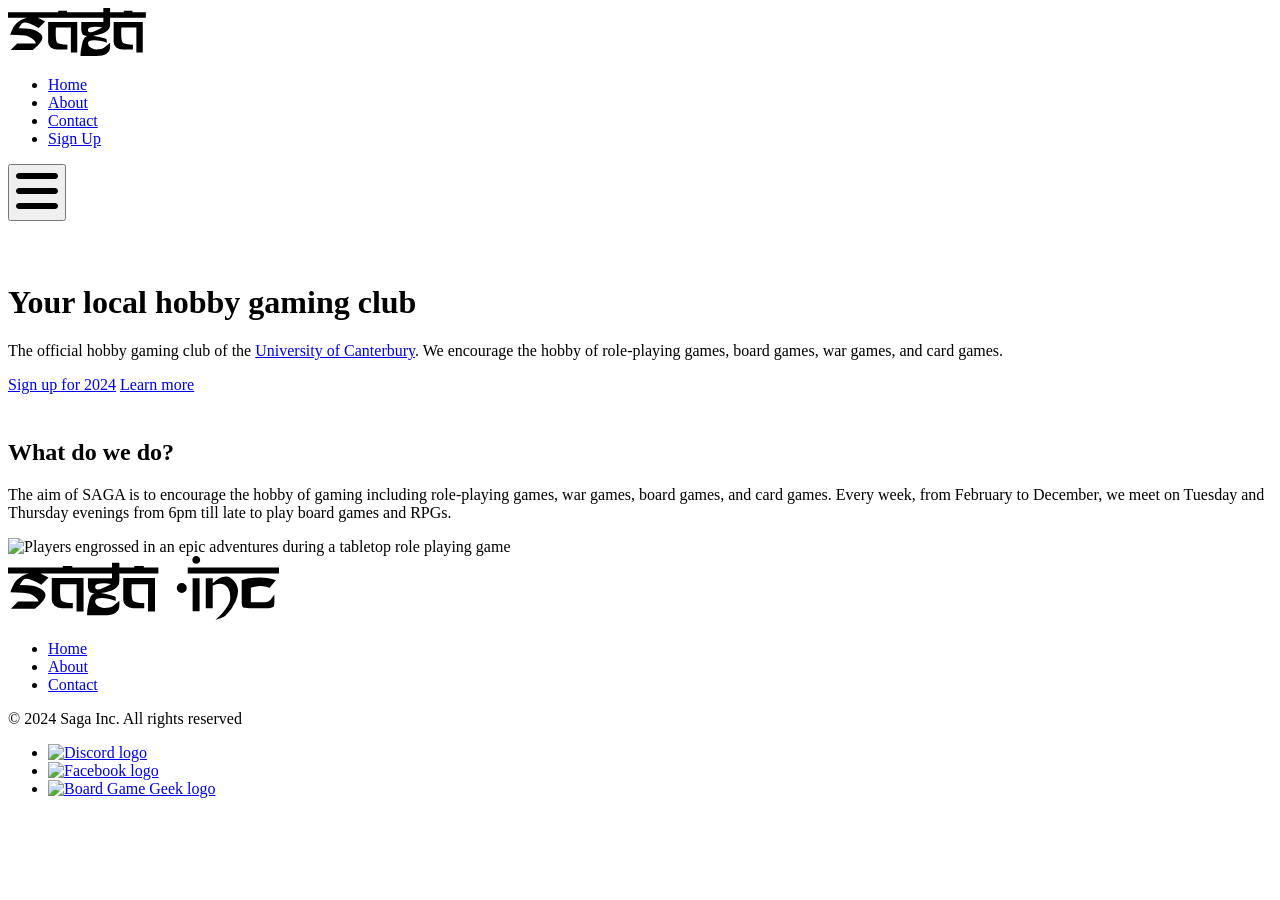
==== 2024index.html @ 4c7de3df "Updated file names Changed names of 2024 website files to keep as refernence." ====
<!DOCTYPE html>
<html lang="en">

<head>
    <meta charset="UTF-8">
    <meta name="viewport" content="width=device-width, initial-scale=1.0">
    <meta name="color-scheme" content="dark light">
    <meta name="theme-color" content="#1e1e1e">
    <title>Saga - Home</title>
    <link rel="preconnect" href="https://fonts.googleapis.com">
    <link rel="preconnect" href="https://fonts.gstatic.com" crossorigin>
    <link href="https://fonts.googleapis.com/css2?family=Permanent+Marker&family=Varela&display=swap" rel="stylesheet">
    <link rel="apple-touch-icon" sizes="180x180" href="apple-touch-icon.png">
    <link rel="mask-icon" href="safari-pinned-tab.svg" color="#5bbad5">
    <link rel="icon" href="favicon.svg" type="image/svg+xml">
    <link rel="manifest" href="site.webmanifest">
    <link rel="stylesheet" href="style.css">
</head>

<body>
    <dialog class="mobile-menu" id="mobile-menu">
        <div class="actions">
            <button onclick="setMobileMenuOpen(false)">
                <svg height="3rem" viewBox="0 0 384 512">
                    <path
                        d="M342.6 150.6c12.5-12.5 12.5-32.8 0-45.3s-32.8-12.5-45.3 0L192 210.7 86.6 105.4c-12.5-12.5-32.8-12.5-45.3 0s-12.5 32.8 0 45.3L146.7 256 41.4 361.4c-12.5 12.5-12.5 32.8 0 45.3s32.8 12.5 45.3 0L192 301.3 297.4 406.6c12.5 12.5 32.8 12.5 45.3 0s12.5-32.8 0-45.3L237.3 256 342.6 150.6z" />
                </svg>
            </button>
        </div>
        <nav>
            <ul class="flex-list" data-direction="column">
                <li><a href="index.html" class="nav-link" aria-current="page">Home</a></li>
                <li><a href="about.html" class="nav-link">About</a></li>
                <li><a href="contact.html" class="nav-link">Contact</a></li>
                <li><a href="https://sagainc.getqpay.com/?s=3772" class="button last">Sign Up</a></li>
            </ul>
        </nav>
    </dialog>
    <header class="header">
        <div class="split-column">
            <a href="index.html" class="logo">
                <svg height="3rem" viewBox="0 0 10.284 3.58">
                    <g transform="translate(-31.725 -85.659)">
                        <path
                            d="m33.814 88.299q-0.02722-0.16334-0.24502-0.32669-0.17696-0.12931-0.36752-0.20418-0.27905-0.10209-1.3136-0.1089 0.05445-0.16334 0.1157-0.30627 0.14973-0.34711 0.31988-0.51726 0.32669-0.3403 0.83033-0.456h-1.4293v-0.40155h2.9402v0.40155h-0.72144q0.26543 0.1157 0.55129 0.28585l-0.48323 0.48323q-0.73505-0.40836-1.0617-0.40836-0.12931 0-0.25182 0.15654-0.08167 0.13612-0.17015 0.27224 0.61935 0 0.87117 0.04764 0.47642 0.08167 0.76227 0.36752 0.12931 0.12931 0.12931 0.29266 0 0.35391-0.72144 0.912h-1.6471l0.49003-0.49003zm3.0763 0.68741h-0.47642v-1.8716h-1.1162q-0.01361 0.21099-0.01361 0.42878 0 0.61934 0.12251 0.71463 0.17015 0.12931 0.74866 0.14973v0.34711h-0.76227q-0.27224 0-0.47642-0.15654-0.19737-0.15654-0.19737-0.39475v-1.5041h2.1711zm-1.4156-3.1171h0.64657v0.1089h1.0005v0.40155h-2.6339v-0.40155h0.98687zm3.2941 1.2319q-0.24502-0.04084-0.46961-0.04084-0.61254 0-0.61254 0.2246 0 0.19057 0.18376 0.19057 0.25182 0 0.89839-0.37433zm0.06806-1.4429h0.50364v0.31988h0.2246v0.40155h-0.2246v0.53767q0 0.36752-0.40836 0.5717-0.27905 0.13612-0.86436 0.23821 0.27905 0.05445 0.47642 0.10209 0.49003 0.1089 0.54448 0.17696v0.25182q-0.14293-0.07487-0.41517-0.13612-0.29266-0.06125-0.53087-0.06125-0.456 0-0.456 0.21779 0 0.21099 0.2246 0.35391 0.18376 0.1157 0.38114 0.1157 0.42197 0 0.59212-0.1157 0.2314-0.19057 0.456-0.38114v0.29946q0 0.68741-1.0481 0.68741h-1.157q-0.01361-0.29266 0.07487-0.69421 0.08848-0.39475 0.08848-0.40155 0.1157-0.32669 0.33349-0.40155-0.10209-0.01361-0.19737-0.03403-0.09528-0.02042-0.14973-0.09528-0.04764-0.08167-0.09528-0.29266v-0.61254h1.6471v-0.32669h-1.9057v-0.40155h1.9057zm2.9402 3.3281h-0.47642v-1.8716h-1.1162q-0.01361 0.21099-0.01361 0.42878 0 0.61934 0.12251 0.71463 0.17015 0.12931 0.74866 0.14973v0.34711h-0.76227q-0.27224 0-0.47642-0.15654-0.19737-0.15654-0.19737-0.39475v-1.5041h2.1711zm-1.4156-3.1171h0.64657v0.1089h1.0005v0.40155h-2.6339v-0.40155h0.98687z"
                            aria-label="saga" />
                    </g>
                </svg>
            </a>
            <nav class="nav-menu">
                <ul class="flex-list desktop">
                    <li><a href="index.html" class="nav-link" aria-current="page">Home</a></li>
                    <li><a href="about.html" class="nav-link">About</a></li>
                    <li><a href="contact.html" class="nav-link">Contact</a></li>
                    <li><a href="https://sagainc.getqpay.com/?s=3772" class="button">Sign Up</a></li>
                </ul>
                <button class="mobile" onclick="setMobileMenuOpen(true)">
                    <svg height="3rem"
                        viewBox="0 0 448 512"><!--!Font Awesome Free 6.5.1 by @fontawesome - https://fontawesome.com License - https://fontawesome.com/license/free Copyright 2024 Fonticons, Inc.-->
                        <path
                            d="M0 96C0 78.3 14.3 64 32 64H416c17.7 0 32 14.3 32 32s-14.3 32-32 32H32C14.3 128 0 113.7 0 96zM0 256c0-17.7 14.3-32 32-32H416c17.7 0 32 14.3 32 32s-14.3 32-32 32H32c-17.7 0-32-14.3-32-32zM448 416c0 17.7-14.3 32-32 32H32c-17.7 0-32-14.3-32-32s14.3-32 32-32H416c17.7 0 32 14.3 32 32z" />
                    </svg>
                </button>
            </nav>
        </div>
    </header>
    <img height="512px" src="background-header-md.png" alt="" class="wide background header">
    <div class="content two-columns" style="margin-block: 5vh;">
        <h1 class="h1">
            <span class="accent-color">Your local</span> hobby gaming club
        </h1>
        <p>The official hobby gaming club of the <a href="https://www.canterbury.ac.nz/" class="subtle-link">University
                of Canterbury</a>. We
            encourage
            the hobby of role-playing games, board games, war games, and card games.</p>
        <div class="actions">
            <a href="https://sagainc.getqpay.com/?s=3772" class="button" data-style="highlight">Sign up for 2024</a>
            <a href="about.html" class="button" data-style="accent">Learn more</a>
        </div>
    </div>
    <main>
        <div class="two-columns">
            <div class="card left">
                <h2 class="h2">What do we do?</h2>
                <p>
                    The aim of SAGA is to encourage the hobby of gaming including role-playing games, war games, board
                    games, and card games. Every week, from February to December, we meet on Tuesday and Thursday
                    evenings from 6pm till late to play board games and RPGs.
                </p>
            </div>
            <img src="tabletop-role-playing-game.png" height="512px"
                alt="Players engrossed in an epic adventures during a tabletop role playing game" class="card right"
                data-style="naked">
        </div>
    </main>
    <div class="full footer">
        <footer class="two-columns">
            <svg height="4rem" viewBox="0 0 18.546 4.3763">
                <g transform="translate(-31.725 -85.189)">
                    <path
                        d="m33.814 88.299q-0.02722-0.16334-0.24502-0.32669-0.17696-0.12931-0.36752-0.20418-0.27905-0.10209-1.3136-0.1089 0.05445-0.16334 0.1157-0.30627 0.14973-0.34711 0.31988-0.51726 0.32669-0.3403 0.83033-0.456h-1.4293v-0.40155h2.9402v0.40155h-0.72144q0.26543 0.1157 0.55129 0.28585l-0.48323 0.48323q-0.73505-0.40836-1.0617-0.40836-0.12931 0-0.25182 0.15654-0.08167 0.13612-0.17015 0.27224 0.61935 0 0.87117 0.04764 0.47642 0.08167 0.76227 0.36752 0.12931 0.12931 0.12931 0.29266 0 0.35391-0.72144 0.912h-1.6471l0.49003-0.49003zm3.0763 0.68741h-0.47642v-1.8716h-1.1162q-0.01361 0.21099-0.01361 0.42878 0 0.61934 0.12251 0.71463 0.17015 0.12931 0.74866 0.14973v0.34711h-0.76227q-0.27224 0-0.47642-0.15654-0.19737-0.15654-0.19737-0.39475v-1.5041h2.1711zm-1.4156-3.1171h0.64657v0.1089h1.0005v0.40155h-2.6339v-0.40155h0.98687zm3.2941 1.2319q-0.24502-0.04084-0.46961-0.04084-0.61254 0-0.61254 0.2246 0 0.19057 0.18376 0.19057 0.25182 0 0.89839-0.37433zm0.06806-1.4429h0.50364v0.31988h0.2246v0.40155h-0.2246v0.53767q0 0.36752-0.40836 0.5717-0.27905 0.13612-0.86436 0.23821 0.27905 0.05445 0.47642 0.10209 0.49003 0.1089 0.54448 0.17696v0.25182q-0.14293-0.07487-0.41517-0.13612-0.29266-0.06125-0.53087-0.06125-0.456 0-0.456 0.21779 0 0.21099 0.2246 0.35391 0.18376 0.1157 0.38114 0.1157 0.42197 0 0.59212-0.1157 0.2314-0.19057 0.456-0.38114v0.29946q0 0.68741-1.0481 0.68741h-1.157q-0.01361-0.29266 0.07487-0.69421 0.08848-0.39475 0.08848-0.40155 0.1157-0.32669 0.33349-0.40155-0.10209-0.01361-0.19737-0.03403-0.09528-0.02042-0.14973-0.09528-0.04764-0.08167-0.09528-0.29266v-0.61254h1.6471v-0.32669h-1.9057v-0.40155h1.9057zm2.9402 3.3281h-0.47642v-1.8716h-1.1162q-0.01361 0.21099-0.01361 0.42878 0 0.61934 0.12251 0.71463 0.17015 0.12931 0.74866 0.14973v0.34711h-0.76227q-0.27224 0-0.47642-0.15654-0.19737-0.15654-0.19737-0.39475v-1.5041h2.1711zm-1.4156-3.1171h0.64657v0.1089h1.0005v0.40155h-2.6339v-0.40155h0.98687zm2.9062 1.5041q0-0.14293 0.09528-0.23821 0.10209-0.10209 0.24502-0.10209 0.13612 0 0.23821 0.10209 0.10209 0.09528 0.10209 0.23821 0 0.14293-0.10209 0.24502-0.10209 0.09528-0.23821 0.09528-0.14293 0-0.24502-0.09528-0.09528-0.10209-0.09528-0.24502zm1.0617-1.9125q0-0.1157 0.07487-0.19057 0.08167-0.08167 0.19057-0.08167 0.1157 0 0.19057 0.08167 0.08167 0.07487 0.08167 0.19057 0 0.1089-0.08167 0.19057-0.07487 0.07487-0.19057 0.07487-0.1089 0-0.19057-0.07487-0.07487-0.08167-0.07487-0.19057zm0.49684 1.2455v2.2528h-0.47642v-2.2528zm-0.80991-0.32669v-0.40155h1.1502v0.40155zm0.96645 0v-0.40155h2.6816v0.40155zm0.74185 0.6806q0.28585-0.25863 0.41517-0.3403 0.2314-0.12931 0.51726-0.12931 0.2314 0 0.49003 0.27224 0.28585 0.29946 0.30627 0.6806 0.02042 0.31988-0.17015 0.74866-0.2246 0.50364-0.66018 0.94603-0.09528 0.09528-0.32669 0.19737-0.19737 0.08848-0.38794 0.12931 0.46961-0.46961 0.46961-0.46961 0.46281-0.52406 0.52406-0.85756 0.02042-0.12931 0.02042-0.25863 0-0.37433-0.16334-0.61254-0.19737-0.28585-0.5649-0.28585-0.23821 0-0.46961 0.14973v1.5245h-0.47642v-2.0486h0.47642zm1.7491-1.0822h2.7973v0.40155h-2.7973zm2.5659 0.86436-0.42197 0.52406q-0.31988-0.12931-0.60573-0.12931-0.27224 0-0.6806 0.12931v0.98006h1.0073q0.20418 0 0.3403-0.16334 0.08848-0.1089 0.25863-0.35391 0.02042 0.66699-0.04084 0.80991-0.02042 0.03403-0.12931 0.07487-0.1089 0.04084-0.25182 0.04084h-1.2999q-0.08167 0-0.23821-0.02042-0.15654-0.01361-0.17015-0.02722-0.10209-0.09528-0.10209-0.31988v-1.545q0.59212-0.18376 1.2319-0.18376 0.62615 0 1.1026 0.18376z"
                        aria-label="saga inc" />
                </g>

            </svg>
            <nav>
                <ul class="flex-list">
                    <li><a href="index.html" class="nav-link" aria-current="page">Home</a></li>
                    <li><a href="about.html" class="nav-link">About</a></li>
                    <li><a href="contact.html" class="nav-link">Contact</a></li>
                </ul>
            </nav>
            <p>© 2024 Saga Inc. All rights reserved</p>
            <ul class="flex-list">
                <li>
                    <a href="https://discord.gg/u6eGFDhgyS">
                        <img height="48" src="icon-discord.svg" alt="Discord logo">
                    </a>
                </li>
                <li>
                    <a href="https://facebook.com/sagainc">
                        <img height="48" src="icon-facebook.svg" alt="Facebook logo">
                    </a>
                </li>
                <li>
                    <a href="https://boardgamegeek.com/user/SAGA_Christchurch">
                        <img height="48" src="icon-boardgamegeek.png" alt="Board Game Geek logo">
                    </a>
                </li>
            </ul>
        </footer>
    </div>
    <script>
        const mobileMenu = document.querySelector("#mobile-menu");
        function setMobileMenuOpen(state) {
            if (state) {
                mobileMenu.showModal();
            } else {
                mobileMenu.close();
            }
        }
    </script>
</body>

</html>
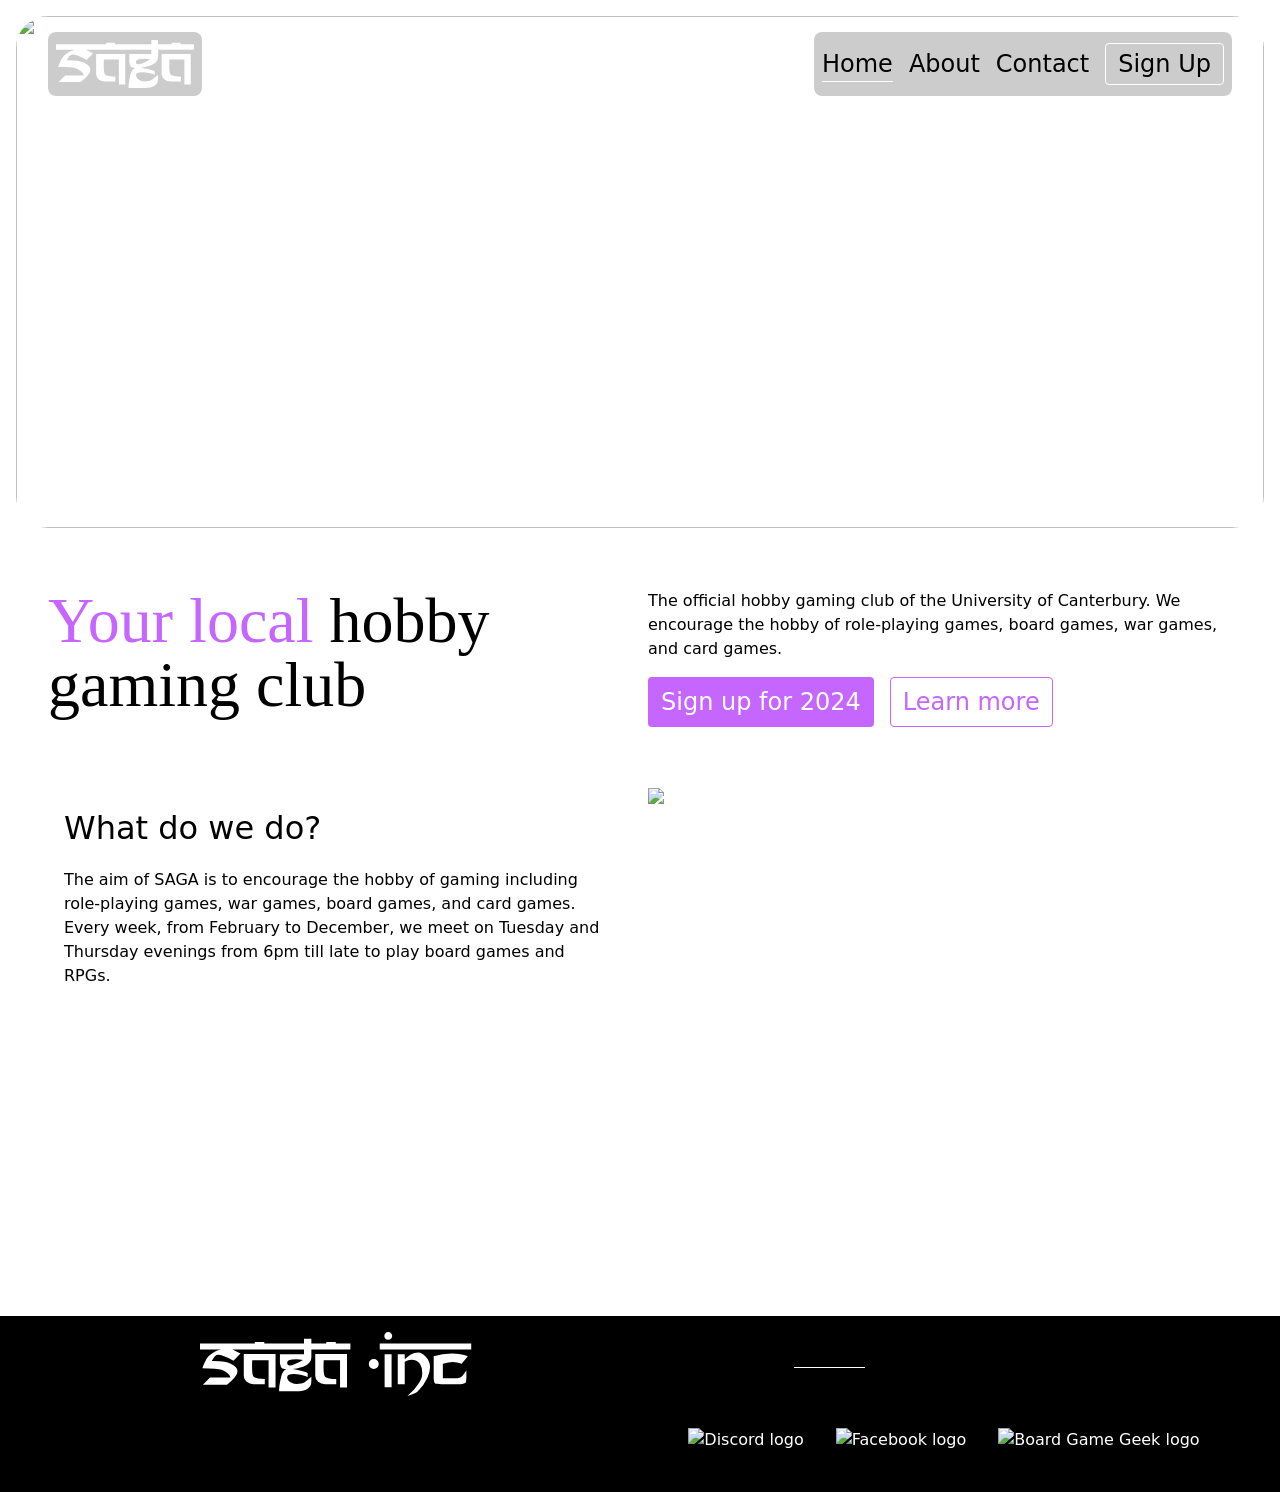
==== commit da3bc554: "Merge pull request #1 from saga-parking/saga-2026-test Saga 2026 test" ====
--- a/2024index.html
+++ b/2024index.html
@@ -14,7 +14,7 @@
     <link rel="mask-icon" href="safari-pinned-tab.svg" color="#5bbad5">
     <link rel="icon" href="favicon.svg" type="image/svg+xml">
     <link rel="manifest" href="site.webmanifest">
-    <link rel="stylesheet" href="style.css">
+    <link rel="stylesheet" href="2024style.css">
 </head>
 
 <body>
--- a/2024style.css
+++ b/2024style.css
@@ -0,0 +1,387 @@
+/* Reset */
+* {
+    box-sizing: border-box;
+    margin: 0;
+    font: inherit;
+}
+
+img,
+picture,
+video,
+canvas,
+svg {
+    display: block;
+    object-fit: contain;
+    max-width: 100%;
+    color: white;
+}
+
+:root {
+    font-family: "Varela", system-ui;
+    font-weight: 400;
+    font-style: normal;
+
+    --clr-accent: #c566ff;
+}
+
+body {
+    line-height: 1.5;
+    -webkit-font-smoothing: antialiased;
+
+    display: grid;
+    grid-template-columns: [full-start] 1rem [wide-start] 1fr [content-start] min(1184px, 100vw - 4rem) [content-end] 1fr [wide-end] 1rem [full-end];
+    grid-auto-rows: auto;
+    row-gap: 1rem;
+    margin-top: 1rem;
+    min-height: 100dvh;
+
+    @media screen and (min-width: 2048px) {
+        /* Center on ultrawides where image would stretch */
+        grid-template-columns: [full-start] 1fr [wide-start] 512px [content-start] 1184px [content-end] 512px [wide-end] 1fr [full-end];
+
+    }
+}
+
+.full {
+    grid-column: full;
+    display: grid;
+    grid-template-columns: subgrid;
+}
+
+.wide {
+    grid-column: wide;
+    display: grid;
+    grid-template-columns: subgrid;
+}
+
+.content {
+    grid-column: content;
+}
+
+header {
+    position: sticky;
+    top: 2rem;
+    margin-bottom: auto;
+}
+
+footer {
+    --_gap: 2rem;
+    justify-items: center;
+}
+
+.header {
+    grid-row: 1;
+}
+
+header,
+main,
+footer {
+    grid-column: content;
+    display: grid;
+    grid-template-columns: subgrid;
+    row-gap: 1rem;
+}
+
+.split-column {
+    display: flex;
+    justify-content: space-between;
+}
+
+.two-columns {
+    display: grid;
+    gap: var(--_gap, 1rem);
+
+    grid-template-columns: 1fr 1fr;
+    justify-items: auto;
+}
+
+@media screen and (max-width: 900px) {
+    .two-columns {
+        grid-template-columns: 1fr;
+        justify-items: center;
+    }
+}
+
+.even-columns {
+    display: grid;
+    grid-template-columns: repeat(auto-fit, minmax(35ch, 1fr));
+    gap: var(--_gap, 1rem);
+}
+
+.flex-list {
+    padding-left: 0;
+    list-style-type: none;
+    display: flex;
+    gap: var(--_gap, 1rem);
+    flex-grow: 1;
+
+    .last {
+        margin-left: auto;
+    }
+}
+
+.flex-list[data-direction="column"] {
+    flex-direction: column;
+
+    .last {
+        margin-top: auto;
+    }
+}
+
+a {
+    text-decoration: none;
+    color: currentColor;
+}
+
+svg {
+    fill: currentColor;
+}
+
+button {
+    border: transparent;
+    background-color: transparent;
+}
+
+.nav-link {
+    position: relative;
+    font-size: 1.5rem;
+}
+
+.nav-link:where(:hover, :focus-within, [aria-current="page"])::before {
+    content: '';
+    position: absolute;
+    bottom: -0.25rem;
+    width: 100%;
+    border-bottom: 1px solid white;
+}
+
+.button {
+    cursor: pointer;
+    padding: 0.25em 0.5em;
+    border-radius: 0.25rem;
+    border: 1px solid white;
+    outline-offset: 2px;
+    font-size: 1.5rem;
+
+    &:hover,
+    &:focus-visible {
+        outline: 1px solid white;
+    }
+}
+
+.button[data-style="accent"] {
+    color: var(--clr-accent);
+    border: 1px solid var(--clr-accent);
+
+    &:hover,
+    &:focus-visible {
+        outline: 1px solid var(--clr-accent);
+    }
+}
+
+.button[data-style="highlight"] {
+    background-color: var(--clr-accent);
+    color: white;
+    border: 1px solid transparent;
+
+    &:hover,
+    &:focus-visible {
+        outline: 1px solid var(--clr-accent);
+    }
+}
+
+.actions {
+    display: flex;
+    gap: 1rem;
+    margin-top: auto;
+    width: 100%;
+}
+
+.accent-color {
+    color: var(--clr-accent)
+}
+
+*:hover>.subtle-link,
+.subtle-link:focus-visible {
+    color: var(--clr-accent)
+}
+
+.subtle-link {
+    transition: color 200ms;
+    outline: none;
+}
+
+.h1 {
+    font-size: 4rem;
+    font-family: "Permanent Marker", cursive;
+    line-height: 1;
+    grid-row: span 2;
+}
+
+.h2 {
+    font-size: 2rem;
+    text-wrap: balance;
+}
+
+.card {
+    padding: 1rem;
+    border-radius: 1rem;
+    background-color: hsl(0 0% 100% / 0.2);
+
+    display: flex;
+    flex-direction: column;
+    gap: var(--_gap, 1rem);
+}
+
+.card.left {
+    border-radius: 1rem 0 0 1rem;
+}
+
+.card.right {
+    border-radius: 0 1rem 1rem 0;
+}
+
+.card[data-style="naked"] {
+    background-color: transparent;
+    padding: 0;
+}
+
+/* Specific elements */
+
+.background {
+    border-radius: 2rem;
+    object-fit: cover;
+    object-position: top;
+    width: 100%;
+}
+
+.logo,
+.nav-menu {
+    background-color: hsl(0 0% 0% / 0.2);
+    display: flex;
+    align-items: center;
+    padding: 0.5rem;
+    border-radius: 0.5rem;
+    backdrop-filter: blur(32px);
+}
+
+.logo {
+    margin-right: auto;
+}
+
+.nav-menu {
+    margin-left: auto;
+}
+
+.footer {
+    margin-top: auto;
+    background-color: black;
+    padding: 1rem;
+}
+
+.form {
+    grid-row: span 2;
+    display: grid;
+    gap: var(--_gap, 1rem);
+}
+
+.input-wrapper {
+    --_line-color: rgb(255 255 255 / 0.5);
+
+    position: relative;
+    border-radius: 0.5rem;
+    border: 1px solid var(--_line-color);
+
+    padding-inline: 0.5rem;
+    padding-block-start: 0.25rem;
+    margin-top: 0.25rem;
+
+    label {
+        position: absolute;
+        margin-block: auto;
+        color: var(--_line-color);
+        font-size: 0.75rem;
+
+        background-color: #49494e;
+        padding-inline: 0.25rem;
+        top: -0.5rem;
+
+        transition: top 100ms ease-in-out;
+    }
+
+    input,
+    textarea {
+        background-color: transparent;
+        border: none;
+        outline: none;
+    }
+
+    textarea {
+        resize: none;
+    }
+
+    &:not(:focus-within):has(:placeholder-shown) label {
+        top: 0.5rem;
+    }
+
+    &:focus-within,
+    &:not(:has(:placeholder-shown)) {
+        --_line-color: rgb(255 255 255 / 1);
+    }
+}
+
+.email-form {
+    display: grid;
+    grid-template-columns: 1fr 1fr;
+    gap: 1rem;
+
+    * {
+        grid-column: span 2;
+    }
+
+    *:has(input) {
+        grid-column: span 1;
+    }
+}
+
+@media screen and (min-width: 650px) {
+    .mobile {
+        display: none;
+    }
+}
+
+@media screen and (max-width: 650px) {
+    .desktop {
+        display: none;
+    }
+}
+
+/* Debug */
+a[href=""] {
+    background-color: red !important;
+}
+
+.mobile-menu {
+    margin-left: auto;
+    height: 100%;
+    max-height: 100%;
+    border: none;
+
+    padding: 2rem;
+
+    &> :first-child {
+        margin-left: auto;
+    }
+
+    &> :last-child {
+        flex-grow: 1;
+    }
+
+    .actions * {
+        margin-left: auto;
+    }
+}
+
+::backdrop {
+    background-color: hsl(0 0% 0% / 0.4);
+}
